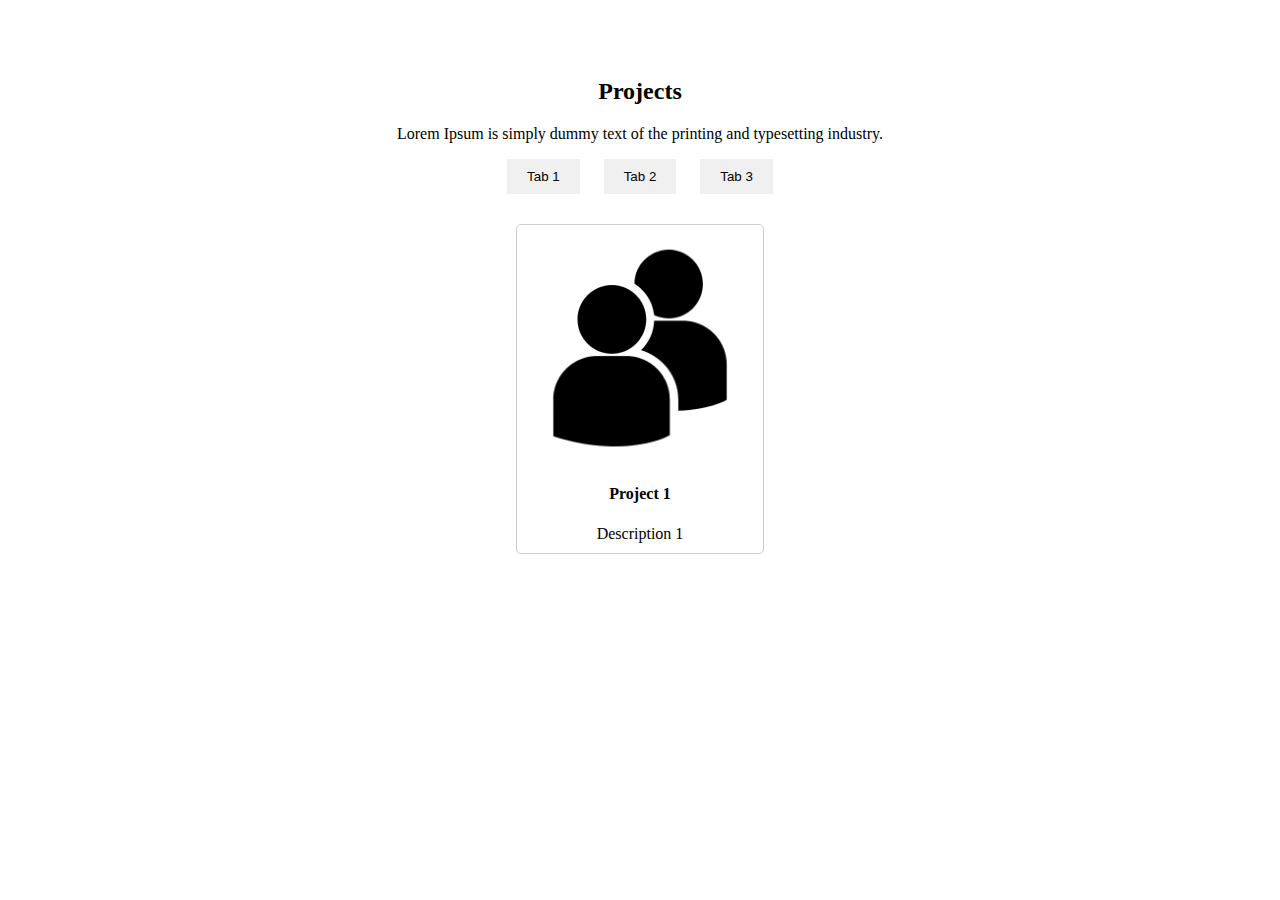
==== test.html @ 70a21cc8 "portfolio" ====
<!DOCTYPE html>
<html lang="en">
  <head>
    <meta charset="UTF-8" />
    <meta name="viewport" content="width=device-width, initial-scale=1.0" />
    <title>Document</title>
    <style>
      .project {
        padding: 50px 0;
      }

      .container {
        max-width: 800px;
        margin: 0 auto;
        text-align: center;
      }

      .nav-pills {
        margin-bottom: 20px;
      }

      .nav-pills button {
        padding: 10px 20px;
        margin: 0 10px;
        background-color: #f0f0f0;
        border: none;
        cursor: pointer;
      }

      .project-container {
        display: flex;
        flex-wrap: wrap;
        justify-content: center;
      }

      .project-card {
        width: calc(33.33% - 20px);
        margin: 10px;
        border: 1px solid #ccc;
        border-radius: 5px;
        overflow: hidden;
      }

      .project-card img {
        width: 100%;
        height: auto;
      }

      .project-card .project-info {
        padding: 10px;
      }

      .project-card h4 {
        margin-top: 0;
      }

      .project-card p {
        margin-bottom: 0;
      }
    </style>
  </head>
  <body>
    <section class="project" id="projects">
      <div class="container">
        <h2>Projects</h2>
        <p>
          Lorem Ipsum is simply dummy text of the printing and typesetting
          industry.
        </p>
        <div class="nav-pills">
          <button onclick="showProjects('first')">Tab 1</button>
          <button onclick="showProjects('second')">Tab 2</button>
          <button onclick="showProjects('third')">Tab 3</button>
        </div>
        <div id="project-container" class="project-container">
          <!-- Project cards will be dynamically inserted here -->
        </div>
      </div>
    </section>

    <script>
      const projects = [
        {
          title: "Project 1",
          description: "Description 1",
          imgUrl: "./assets/education.png",
          tab: "first",
        },
        {
          title: "Project 2",
          description: "Description 2",
          imgUrl: "./assets/education.png",
          tab: "second",
        },
        {
          title: "Project 3",
          description: "Description 3",
          imgUrl: "./assets/education.png",
          tab: "third",
        },
      ];

      document.addEventListener("DOMContentLoaded", () => {
        showProjects("first");
      });

      function showProjects(tab) {
        const projectContainer = document.getElementById("project-container");
        projectContainer.innerHTML = "";

        const filteredProjects = projects.filter(
          (project) => project.tab === tab
        );

        filteredProjects.forEach((project) => {
          const projectCard = document.createElement("div");
          projectCard.classList.add("project-card");
          projectCard.innerHTML = `
      <img src="${project.imgUrl}" alt="Project Image">
      <div class="project-info">
        <h4>${project.title}</h4>
        <p>${project.description}</p>
      </div>
    `;
          projectContainer.appendChild(projectCard);
        });
      }
    </script>
  </body>
</html>
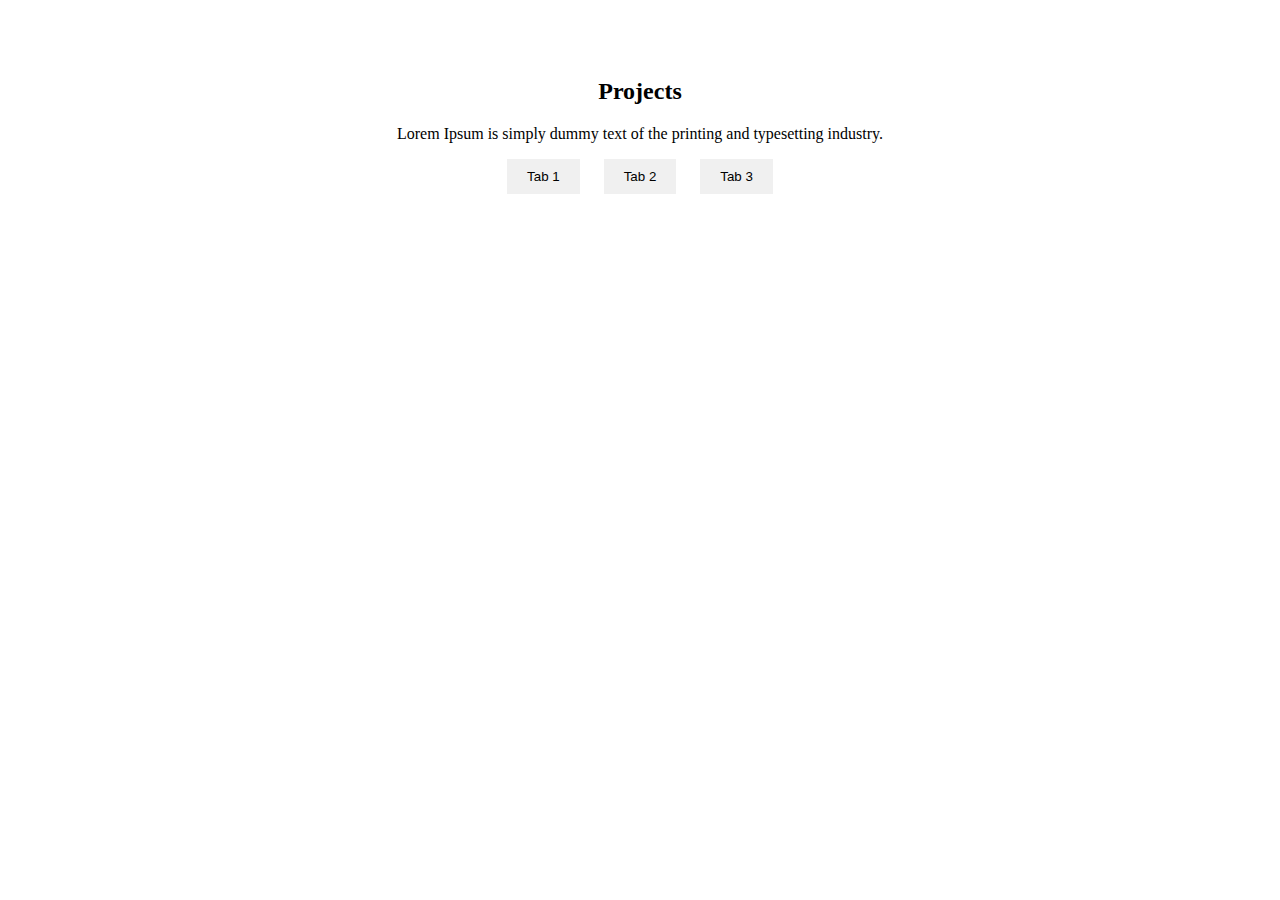
==== commit 2795c7bf: "portfolio" ====
--- a/test.html
+++ b/test.html
@@ -79,27 +79,6 @@
     </section>
 
     <script>
-      const projects = [
-        {
-          title: "Project 1",
-          description: "Description 1",
-          imgUrl: "./assets/education.png",
-          tab: "first",
-        },
-        {
-          title: "Project 2",
-          description: "Description 2",
-          imgUrl: "./assets/education.png",
-          tab: "second",
-        },
-        {
-          title: "Project 3",
-          description: "Description 3",
-          imgUrl: "./assets/education.png",
-          tab: "third",
-        },
-      ];
-
       document.addEventListener("DOMContentLoaded", () => {
         showProjects("first");
       });
